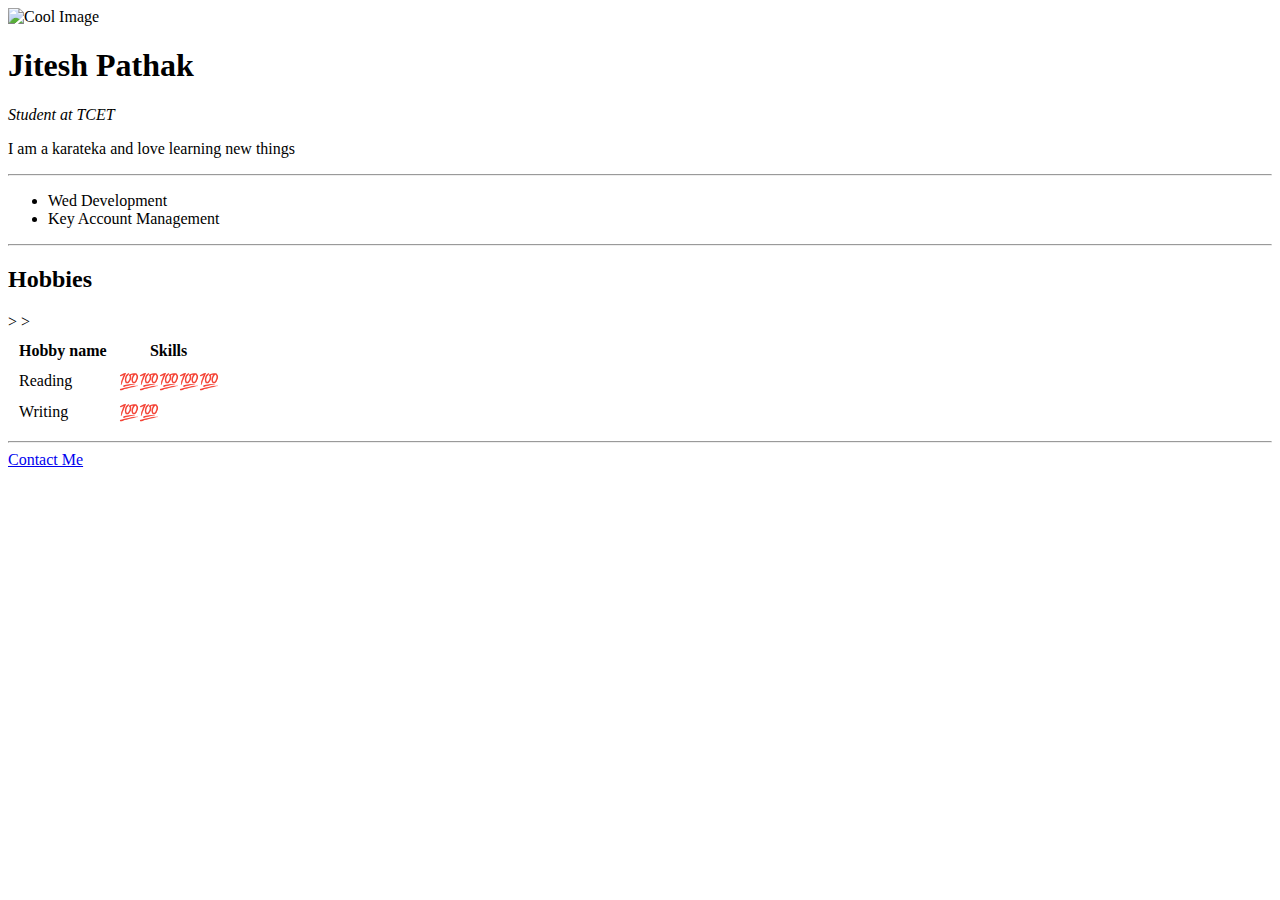
==== index.html @ 1ab88adf "Fixed Typos" ====
<!DOCTYPE html>
<html lang="en">
<head>
    <meta charset="UTF-8">
    <meta name="viewport" content="width=device-width, initial-scale=1.0">
    <title>Jitesh's Page</title>
    <img src="JP POR.jpg" alt="Cool Image" height="300" width="300">
    <h1>Jitesh Pathak</h1>
    <p><em>Student at TCET</em>
    </p>
    <p> I am a karateka and love learning new things </p>
    <hr>
    <ul>
        <li> Wed Development</li>
        <li> Key Account Management</li>
    </ul>
    <hr>
    <h2>Hobbies</h2>
    <table cellspacing="10px" cellpadding="01px">
        <thead>
        <th>Hobby name</th>
        <th>Skills</th>
    </thead>
    <tbody>    
    <tr>
            <td>Reading</td>>
            <td>💯💯💯💯💯</td>>
        </tr>
        <tr>
            <td>Writing</td>
            <td>💯💯</td>
        </tr>
    </tbody>
    </table>
</head>
<hr>
<a href="contactme.html">Contact Me</a>

<body>
</body>
</html>
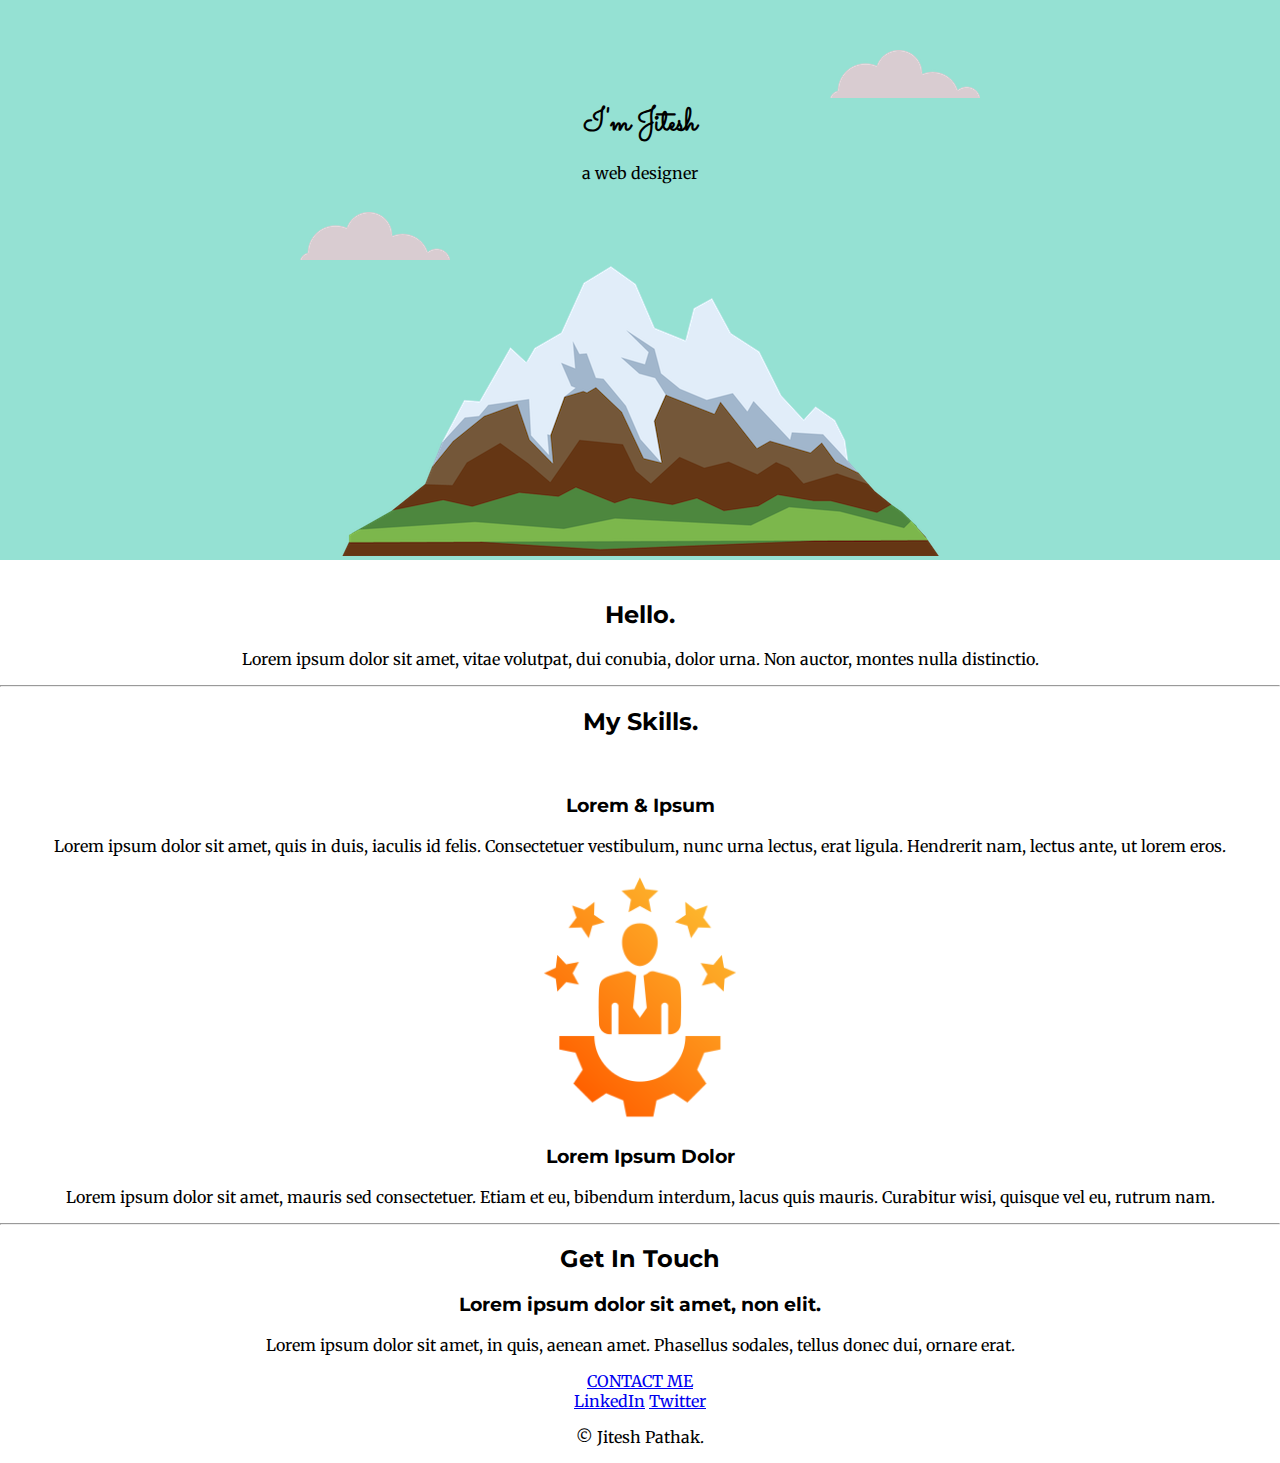
==== commit 5b17141a: "first commit" ====
--- a/index.html
+++ b/index.html
@@ -1,41 +1,69 @@
-<!DOCTYPE html>
-<html lang="en">
-<head>
-    <meta charset="UTF-8">
-    <meta name="viewport" content="width=device-width, initial-scale=1.0">
-    <title>Jitesh's Page</title>
-    <img src="JP POR.jpg" alt="Cool Image" height="300" width="300">
-    <h1>Jitesh Pathak</h1>
-    <p><em>Student at TCET</em>
-    </p>
-    <p> I am a karateka and love learning new things </p>
-    <hr>
-    <ul>
-        <li> Wed Development</li>
-        <li> Key Account Management</li>
-    </ul>
-    <hr>
-    <h2>Hobbies</h2>
-    <table cellspacing="10px" cellpadding="01px">
-        <thead>
-        <th>Hobby name</th>
-        <th>Skills</th>
-    </thead>
-    <tbody>    
-    <tr>
-            <td>Reading</td>>
-            <td>💯💯💯💯💯</td>>
-        </tr>
-        <tr>
-            <td>Writing</td>
-            <td>💯💯</td>
-        </tr>
-    </tbody>
-    </table>
-</head>
-<hr>
-<a href="contactme.html">Contact Me</a>
-
-<body>
-</body>
+<!DOCTYPE html>
+<html lang="en">
+
+<head>
+    <meta charset="UTF-8">
+    <meta name="viewport" content="width=device-width, initial-scale=1.0">
+    <link rel="stylesheet" href="css/styles.css">
+    <link rel="stylesheet" href="https://fonts.googleapis.com/css?family=Merriweather|Montserrat|Sacramento">
+    <link rel="icon" href="favicon.ico">
+    <link rel="preconnect" href="https://fonts.googleapis.com">
+    <link rel="preconnect" href="https://fonts.gstatic.com" crossorigin>
+    <link
+        href="https://fonts.googleapis.com/css2?family=Lato&family=Merriweather&family=Montserrat:wght@300&family=Poppins:wght@100&family=Sacramento&display=swap"
+        rel="stylesheet">
+    <title>Jitesh Pathak</title>
+</head>
+
+<body style="text-align: center;">
+        <div id="top-container">
+            <img src="images/cloud.png" id="top-cloud" alt="cloud-img">
+            <h1>I'm Jitesh</h1>
+            <p>a web designer</p>
+            <img src="images/cloud.png" id="bottom-cloud" alt="cloud-img">
+            <img src="images/mountain.png" alt="mountain-img">
+        </div>
+        <div class="middle-container">
+            <div class="profile">
+                <img src="https://media.licdn.com/dms/image/C5603AQHtv8ySNkjMXQ/profile-displayphoto-shrink_800_800/0/1620663426527?e=1701302400&v=beta&t=kvnfqesLWEHGBenY2CwHg5Vyl7L85nuywnN3QLbNJRg"
+                    style="border-radius: 50%; width: 300px;" alt="">
+                <h2>Hello.</h2>
+                <p>Lorem ipsum dolor sit amet, vitae volutpat, dui conubia, dolor urna. Non auctor, montes nulla
+                    distinctio.
+                </p>
+            </div>
+            <hr>
+            <div class="skills">
+                <h2>My Skills.</h2>
+                <div class="skill-row">
+                    <img class="" src="" alt="">
+                    <h3>Lorem & Ipsum</h3>
+                    <p>Lorem ipsum dolor sit amet, quis in duis, iaculis id felis. Consectetuer vestibulum, nunc urna
+                        lectus, erat ligula. Hendrerit nam, lectus ante, ut lorem eros.</p>
+                </div>
+                <div class="skill-row">
+                    <img class="" src="images/professionalism.png" alt="" style="border-radius: 50%; width: 250px;">
+                    <h3>Lorem Ipsum Dolor</h3>
+                    <p>Lorem ipsum dolor sit amet, mauris sed consectetuer. Etiam et eu, bibendum interdum, lacus quis
+                        mauris. Curabitur wisi, quisque vel eu, rutrum nam.</p>
+                </div>
+            </div>
+            <hr>
+            <div class="contact-me">
+                <h2>Get In Touch</h2>
+                <h3>Lorem ipsum dolor sit amet, non elit.</h3>
+                <p>Lorem ipsum dolor sit amet, in quis, aenean amet. Phasellus sodales, tellus donec dui, ornare erat.
+                </p>
+                <a class="btn" href="mailto:name@email.com">CONTACT ME</a>
+            </div>
+        </div>
+
+
+        <div class="bottom-container">
+            <a class="footer-link" href="https://www.linkedin.com/jitesh-pathak">LinkedIn</a>
+            <a class="footer-link" href="https://twitter.com/jitesh2003">Twitter</a>
+            <p>© Jitesh Pathak.</p>
+        </div>
+</body>
+
 </html>--- a/css/styles.css
+++ b/css/styles.css
@@ -0,0 +1,54 @@
+body {
+    margin: 0 auto;
+    font-family: 'Merriweather',serif;
+}
+
+
+body text-align{
+
+}
+h1 {
+    margin-top: 0;
+    margin-right: auto;
+    margin-bottom: 0;
+    margin-left: auto;
+    width: 10%;
+    font-family: 'Sacramento', cursive;
+}
+
+h2 {
+    font-family: 'Montserrat', sans-serif;
+
+}
+
+h3 {
+    font-family: 'Montserrat', sans-serif;
+
+}
+
+#top-container {
+    background-color: #95E1D3;
+    text-align: center;
+    position: relative;
+    padding-top: 100px;
+    
+}
+#middle-container{
+    align-items: center;
+}
+#bottom-container{
+    align-items: center;
+}
+
+#bottom-cloud {
+    position: absolute;
+    left: 300px;
+    ;
+    bottom: 300px;
+}
+
+#top-cloud {
+    position: absolute;
+    right: 300px;
+    top: 50px;
+}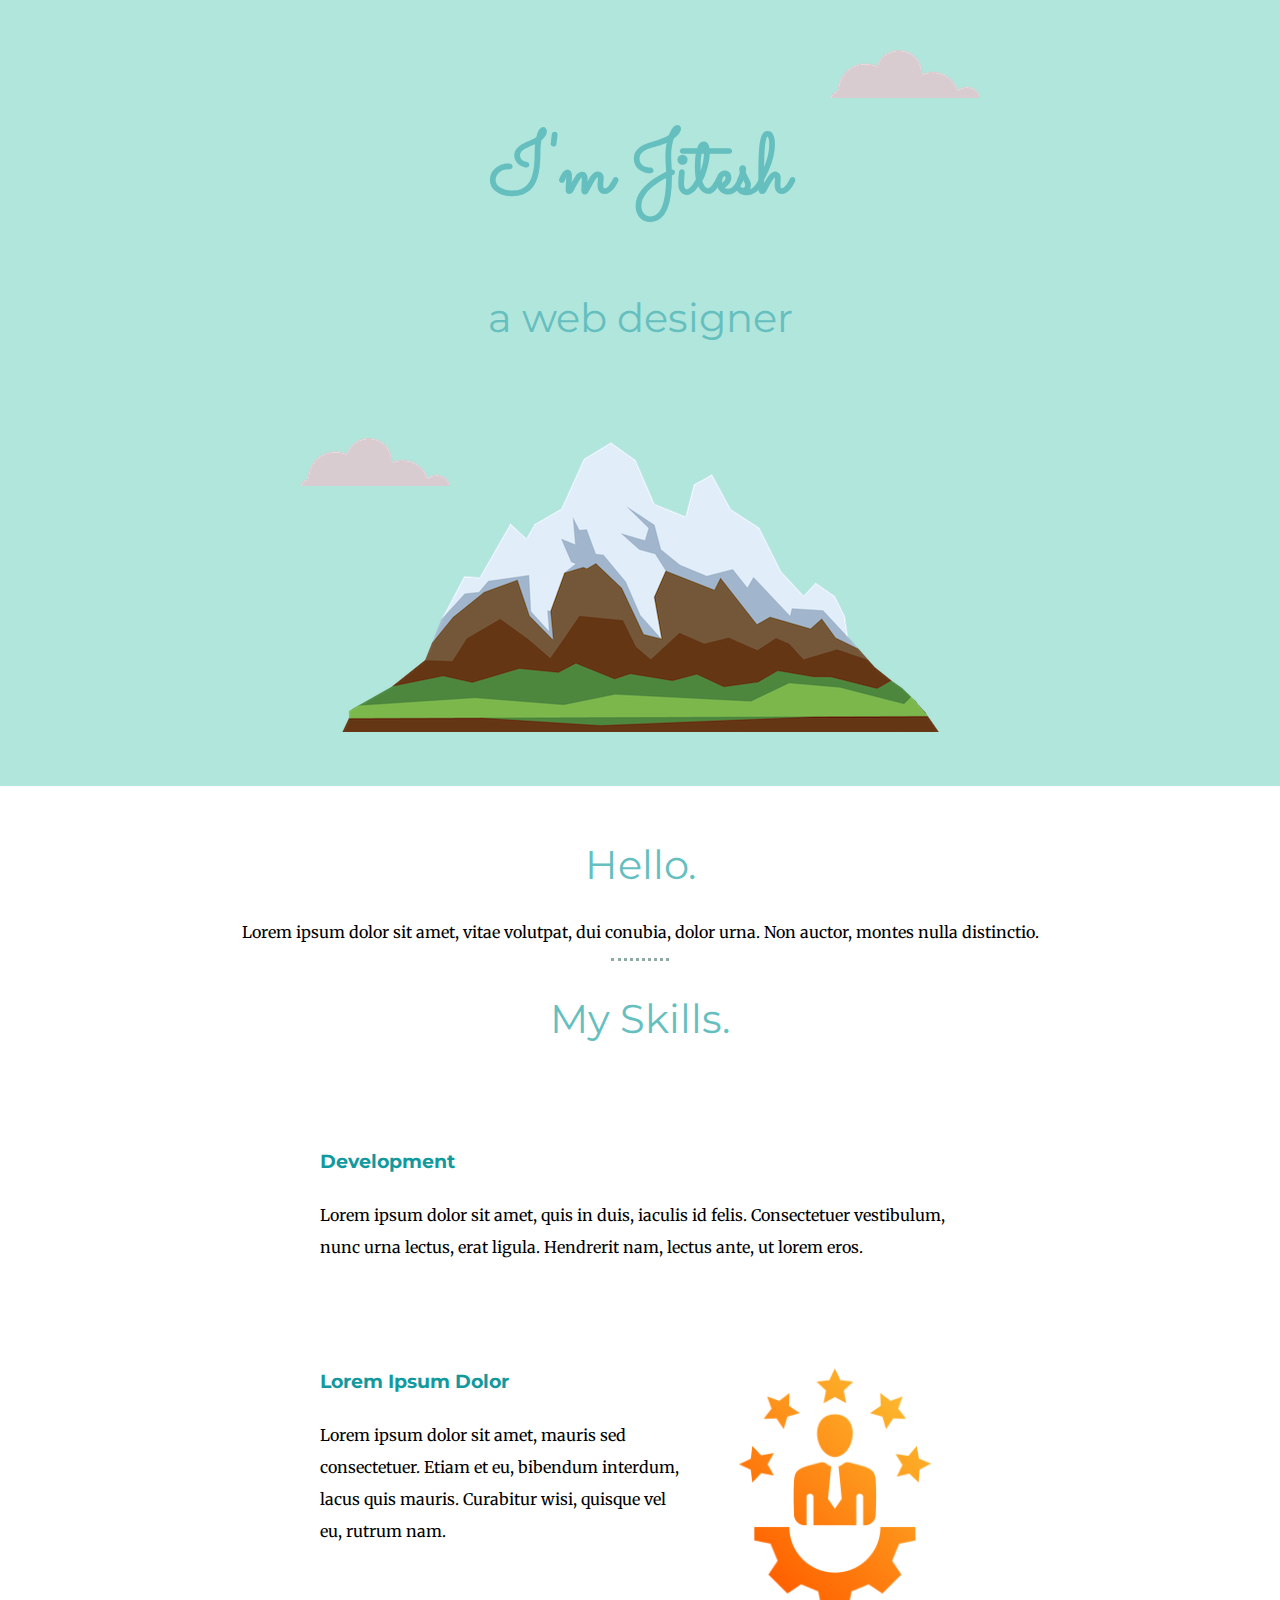
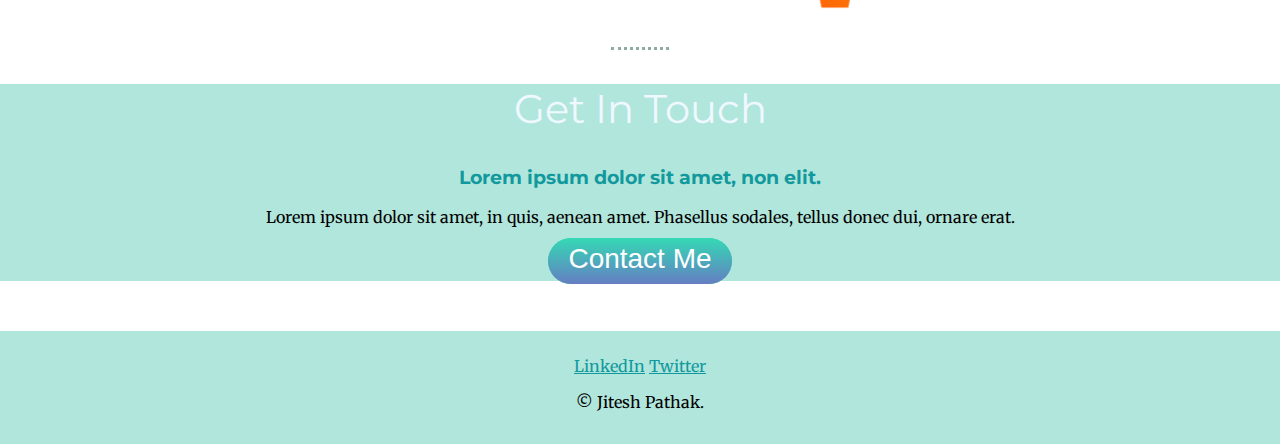
==== commit e82e745c: "final website" ====
--- a/index.html
+++ b/index.html
@@ -16,54 +16,54 @@
 </head>
 
 <body style="text-align: center;">
-        <div id="top-container">
-            <img src="images/cloud.png" id="top-cloud" alt="cloud-img">
-            <h1>I'm Jitesh</h1>
-            <p>a web designer</p>
-            <img src="images/cloud.png" id="bottom-cloud" alt="cloud-img">
-            <img src="images/mountain.png" alt="mountain-img">
+    <div id="top-container">
+        <img src="images/cloud.png" id="top-cloud" alt="cloud-img">
+        <h1>I'm Jitesh</h1>
+        <h2>a web designer</h2>
+        <img src="images/cloud.png" id="bottom-cloud" alt="cloud-img">
+        <img src="images/mountain.png" alt="mountain-img">
+    </div>
+    <div class="middle-container">
+        <div class="profile">
+            <img src="https://media.licdn.com/dms/image/C5603AQHtv8ySNkjMXQ/profile-displayphoto-shrink_800_800/0/1620663426527?e=1701302400&v=beta&t=kvnfqesLWEHGBenY2CwHg5Vyl7L85nuywnN3QLbNJRg"
+                style="border-radius: 50%; width: 300px;" alt="">
+            <h2>Hello.</h2>
+            <p>Lorem ipsum dolor sit amet, vitae volutpat, dui conubia, dolor urna. Non auctor, montes nulla
+                distinctio.
+            </p>
         </div>
-        <div class="middle-container">
-            <div class="profile">
-                <img src="https://media.licdn.com/dms/image/C5603AQHtv8ySNkjMXQ/profile-displayphoto-shrink_800_800/0/1620663426527?e=1701302400&v=beta&t=kvnfqesLWEHGBenY2CwHg5Vyl7L85nuywnN3QLbNJRg"
-                    style="border-radius: 50%; width: 300px;" alt="">
-                <h2>Hello.</h2>
-                <p>Lorem ipsum dolor sit amet, vitae volutpat, dui conubia, dolor urna. Non auctor, montes nulla
-                    distinctio.
-                </p>
+        <hr>
+        <div class="skills">
+            <h2>My Skills.</h2>
+            <div class="skill-row">
+                <img class="code-img" src="https://static-00.iconduck.com/assets.00/web-developer-illustration-1004x1024-wcqgbag3.png" alt="">
+                <h3>Development</h3>
+                <p>Lorem ipsum dolor sit amet, quis in duis, iaculis id felis. Consectetuer vestibulum, nunc urna
+                    lectus, erat ligula. Hendrerit nam, lectus ante, ut lorem eros.</p>
             </div>
-            <hr>
-            <div class="skills">
-                <h2>My Skills.</h2>
-                <div class="skill-row">
-                    <img class="" src="" alt="">
-                    <h3>Lorem & Ipsum</h3>
-                    <p>Lorem ipsum dolor sit amet, quis in duis, iaculis id felis. Consectetuer vestibulum, nunc urna
-                        lectus, erat ligula. Hendrerit nam, lectus ante, ut lorem eros.</p>
-                </div>
-                <div class="skill-row">
-                    <img class="" src="images/professionalism.png" alt="" style="border-radius: 50%; width: 250px;">
-                    <h3>Lorem Ipsum Dolor</h3>
-                    <p>Lorem ipsum dolor sit amet, mauris sed consectetuer. Etiam et eu, bibendum interdum, lacus quis
-                        mauris. Curabitur wisi, quisque vel eu, rutrum nam.</p>
-                </div>
-            </div>
-            <hr>
-            <div class="contact-me">
-                <h2>Get In Touch</h2>
-                <h3>Lorem ipsum dolor sit amet, non elit.</h3>
-                <p>Lorem ipsum dolor sit amet, in quis, aenean amet. Phasellus sodales, tellus donec dui, ornare erat.
-                </p>
-                <a class="btn" href="mailto:name@email.com">CONTACT ME</a>
+            <div class="skill-row">
+                <img class="person-laptop" src="images/professionalism.png" alt="" style="border-radius: 50%; width: 250px;">
+                <h3>Lorem Ipsum Dolor</h3>
+                <p>Lorem ipsum dolor sit amet, mauris sed consectetuer. Etiam et eu, bibendum interdum, lacus quis
+                    mauris. Curabitur wisi, quisque vel eu, rutrum nam.</p>
             </div>
         </div>
+        <hr>
+        <div class="contact-me">
+            <h2 style="color: aliceblue;">Get In Touch</h2>
+            <h3>Lorem ipsum dolor sit amet, non elit.</h3>
+            <p>Lorem ipsum dolor sit amet, in quis, aenean amet. Phasellus sodales, tellus donec dui, ornare erat.
+            </p>
+            <a class="btn" href="mailto:iamjitesh273@gmail.com">Contact Me</a>
+        </div>
+    </div>
 
 
-        <div class="bottom-container">
-            <a class="footer-link" href="https://www.linkedin.com/jitesh-pathak">LinkedIn</a>
-            <a class="footer-link" href="https://twitter.com/jitesh2003">Twitter</a>
-            <p>© Jitesh Pathak.</p>
-        </div>
+    <div class="bottom-container">
+        <a class="footer-link" href="https://www.linkedin.com/jitesh-pathak" style="color:#11999E;">LinkedIn</a>
+        <a class="footer-link" href="https://twitter.com/jitesh2003" style="color:#11999E;">Twitter</a>
+        <p>© Jitesh Pathak.</p>
+    </div>
 </body>
 
 </html>--- a/css/styles.css
+++ b/css/styles.css
@@ -1,49 +1,54 @@
 body {
     margin: 0 auto;
-    font-family: 'Merriweather',serif;
+    font-family: 'Merriweather', serif;
 }
 
-
-body text-align{
-
-}
 h1 {
-    margin-top: 0;
+    font-size: 5.265rem;
+    margin-top: 2.6rem;
     margin-right: auto;
     margin-bottom: 0;
     margin-left: auto;
-    width: 10%;
+    width: 40%;
+    line-height: 2;
     font-family: 'Sacramento', cursive;
+    color: #66BFBF;
 }
 
 h2 {
     font-family: 'Montserrat', sans-serif;
-
+    font-size: 2.5rem;
+    color: #66BFBF;
+    font-weight: normal;
 }
 
 h3 {
     font-family: 'Montserrat', sans-serif;
+    color: #11999E;
 
 }
 
 #top-container {
-    background-color: #95E1D3;
+    background-color: #b1e6dc;
     text-align: center;
     position: relative;
-    padding-top: 100px;
-    
+    padding: 50px;
 }
-#middle-container{
+
+.middle-container {
     align-items: center;
 }
-#bottom-container{
+
+.bottom-container {
     align-items: center;
+    background-color: #b1e6dc;
+    margin-top: 50px;
+    padding: 25px 0px 16px;
 }
 
 #bottom-cloud {
     position: absolute;
     left: 300px;
-    ;
     bottom: 300px;
 }
 
@@ -51,4 +56,61 @@
     position: absolute;
     right: 300px;
     top: 50px;
-}+}
+
+.skill-row{
+    width: 50%;
+    margin: 100px auto 100px auto;
+    text-align: left;
+    line-height: 2;
+}
+
+.code-img{
+    width: 25%;
+    float:left;
+    margin-right: 30px;
+}
+.person-laptop{
+    width: 25%;
+    float: right;
+    margin-left: 30px;
+}
+
+.contact-me{
+    background-color: #b1e6dc;
+    padding-bottom: 6px;  ;
+}
+
+hr{
+    border: dotted #8daaa4;
+    border-bottom: none;
+    width: 4%;
+    margin: auto;
+}
+
+.btn {
+    background: #34d9b5;
+    background-image: -webkit-linear-gradient(top, #34d9b5, #657ec2);
+    background-image: -moz-linear-gradient(top, #34d9b5, #657ec2);
+    background-image: -ms-linear-gradient(top, #34d9b5, #657ec2);
+    background-image: -o-linear-gradient(top, #34d9b5, #657ec2);
+    background-image: linear-gradient(to bottom, #34d9b5, #657ec2);
+    -webkit-border-radius: 32;
+    -moz-border-radius: 32;
+    border-radius: 32px;
+    font-family: Arial;
+    color: #ffffff;
+    font-size: 28px;
+    padding: 5px 20px 10px 20px;
+    text-decoration: none;
+  }
+  
+  .btn:hover {
+    background: #1fcf8b;
+    background-image: -webkit-linear-gradient(top, #1fcf8b, #3498db);
+    background-image: -moz-linear-gradient(top, #1fcf8b, #3498db);
+    background-image: -ms-linear-gradient(top, #1fcf8b, #3498db);
+    background-image: -o-linear-gradient(top, #1fcf8b, #3498db);
+    background-image: linear-gradient(to bottom, #1fcf8b, #3498db);
+    text-decoration: none;
+  }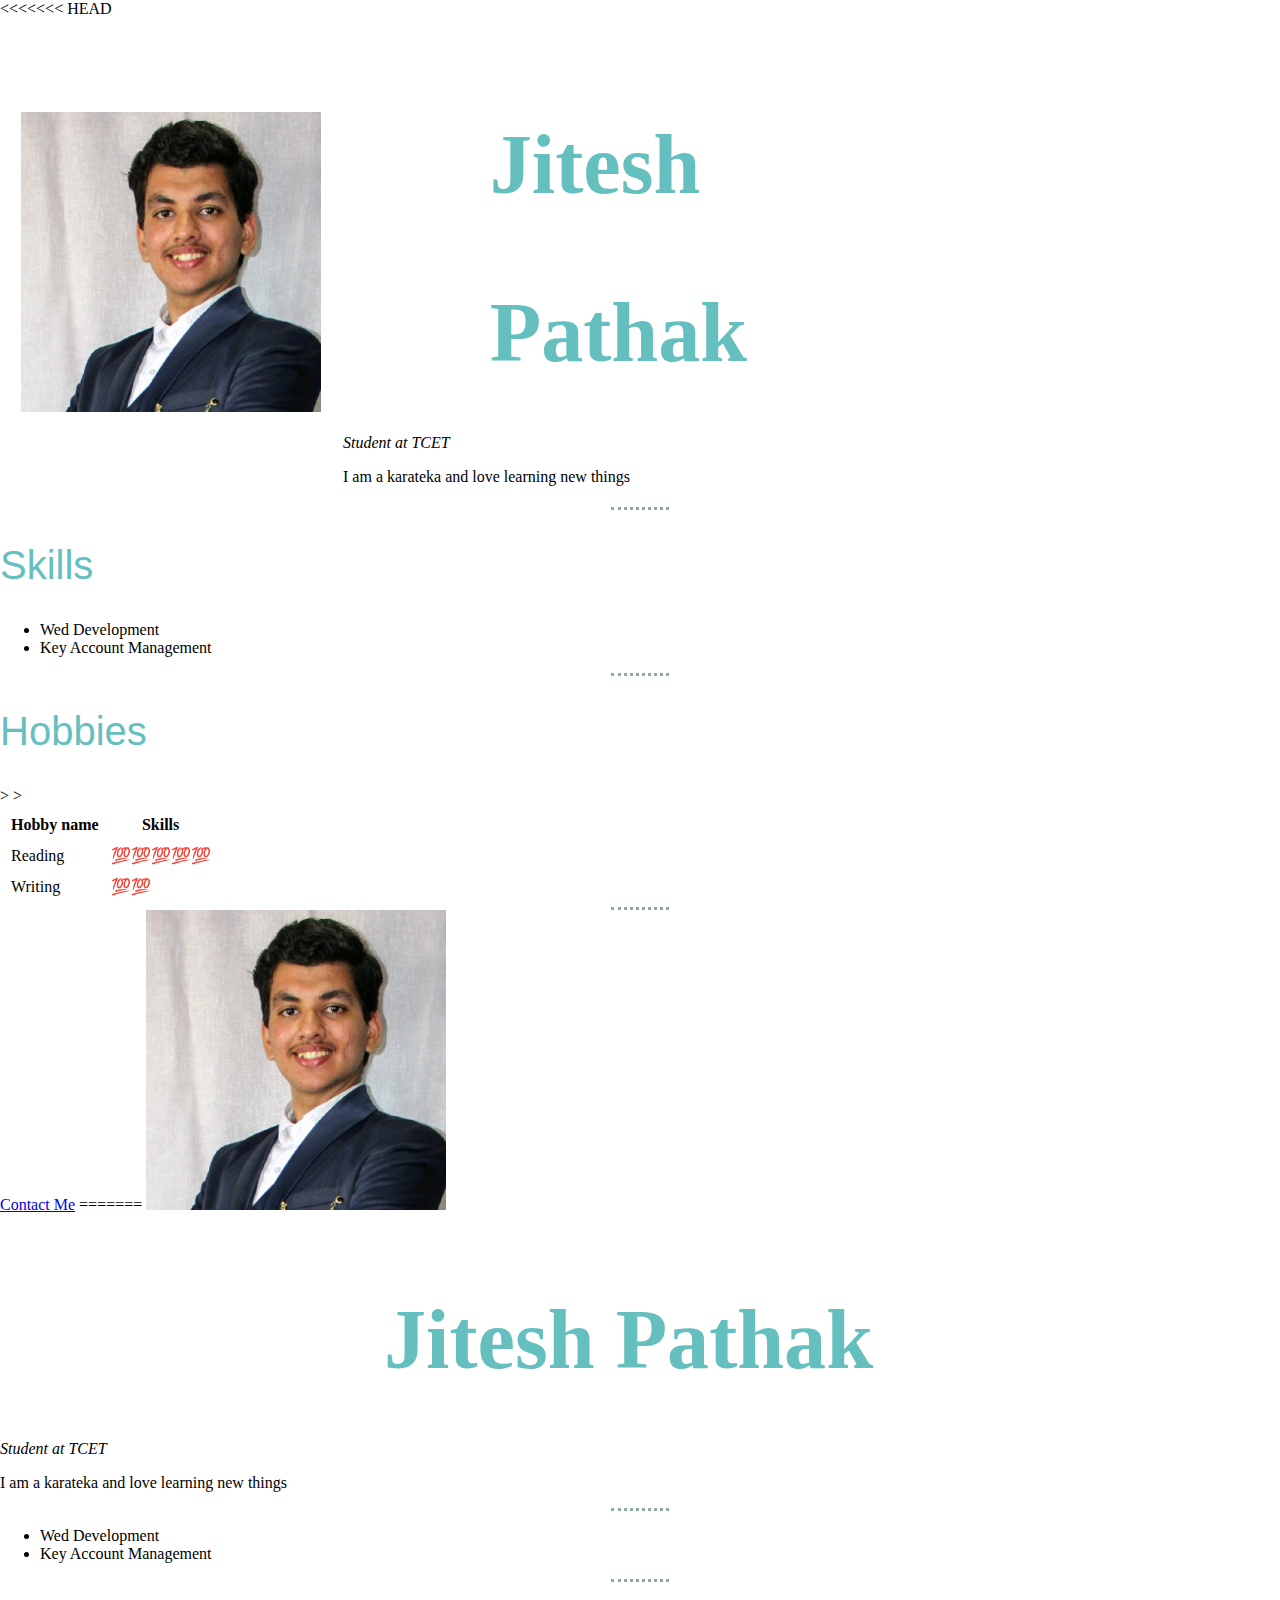
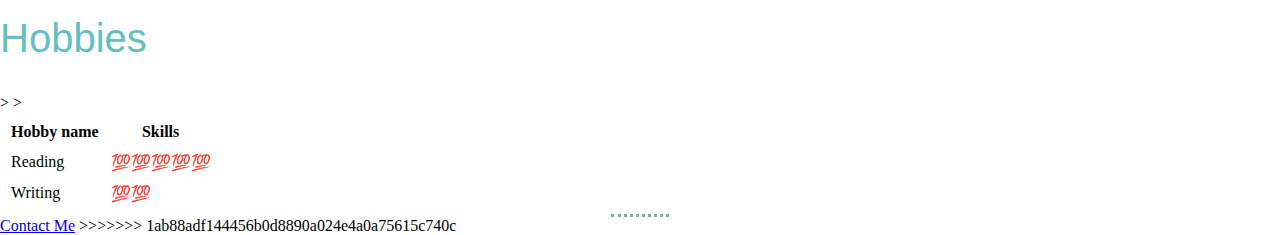
==== commit be12fb18: "built first bootstrap website" ====
--- a/index.html
+++ b/index.html
@@ -1,69 +1,91 @@
+<<<<<<< HEAD
 <!DOCTYPE html>
 <html lang="en">
-
 <head>
     <meta charset="UTF-8">
     <meta name="viewport" content="width=device-width, initial-scale=1.0">
+    <title>Jitesh's Page</title>
     <link rel="stylesheet" href="css/styles.css">
-    <link rel="stylesheet" href="https://fonts.googleapis.com/css?family=Merriweather|Montserrat|Sacramento">
-    <link rel="icon" href="favicon.ico">
-    <link rel="preconnect" href="https://fonts.googleapis.com">
-    <link rel="preconnect" href="https://fonts.gstatic.com" crossorigin>
-    <link
-        href="https://fonts.googleapis.com/css2?family=Lato&family=Merriweather&family=Montserrat:wght@300&family=Poppins:wght@100&family=Sacramento&display=swap"
-        rel="stylesheet">
-    <title>Jitesh Pathak</title>
+    </head>
+    <body>
+    <table cellspacing="20">
+        <tr>
+            <td><img src="JP POR.jpg" alt="Cool Image" height="300" width="300"></td>
+            <td><h1>Jitesh Pathak</h1>
+            <p><em>Student at TCET</em></p>
+            <p> I am a karateka and love learning new things </p></td>
+        </tr>
+</table>
+    <hr>
+    <h2>Skills</h2>
+    <ul>
+        <li> Wed Development</li>
+        <li> Key Account Management</li>
+    </ul>
+    <hr>
+    <h2>Hobbies</h2>
+    <table cellspacing="10px" cellpadding="01px">
+        <thead>
+        <th>Hobby name</th>
+        <th>Skills</th>
+    </thead>
+    <tbody>    
+    <tr>
+            <td>Reading</td>>
+            <td>💯💯💯💯💯</td>>
+        </tr>
+        <tr>
+            <td>Writing</td>
+            <td>💯💯</td>
+        </tr>
+    </tbody>
+    </table>
+<hr>
+<a href="contactme.html">Contact Me</a>
+</body>
+</html>
+
+<!-- a single Tag can have 2 different classes, just write img class="class1 class2" -->
+=======
+<!DOCTYPE html>
+<html lang="en">
+<head>
+    <meta charset="UTF-8">
+    <meta name="viewport" content="width=device-width, initial-scale=1.0">
+    <title>Jitesh's Page</title>
+    <img src="JP POR.jpg" alt="Cool Image" height="300" width="300">
+    <h1>Jitesh Pathak</h1>
+    <p><em>Student at TCET</em>
+    </p>
+    <p> I am a karateka and love learning new things </p>
+    <hr>
+    <ul>
+        <li> Wed Development</li>
+        <li> Key Account Management</li>
+    </ul>
+    <hr>
+    <h2>Hobbies</h2>
+    <table cellspacing="10px" cellpadding="01px">
+        <thead>
+        <th>Hobby name</th>
+        <th>Skills</th>
+    </thead>
+    <tbody>    
+    <tr>
+            <td>Reading</td>>
+            <td>💯💯💯💯💯</td>>
+        </tr>
+        <tr>
+            <td>Writing</td>
+            <td>💯💯</td>
+        </tr>
+    </tbody>
+    </table>
 </head>
+<hr>
+<a href="contactme.html">Contact Me</a>
 
-<body style="text-align: center;">
-    <div id="top-container">
-        <img src="images/cloud.png" id="top-cloud" alt="cloud-img">
-        <h1>I'm Jitesh</h1>
-        <h2>a web designer</h2>
-        <img src="images/cloud.png" id="bottom-cloud" alt="cloud-img">
-        <img src="images/mountain.png" alt="mountain-img">
-    </div>
-    <div class="middle-container">
-        <div class="profile">
-            <img src="https://media.licdn.com/dms/image/C5603AQHtv8ySNkjMXQ/profile-displayphoto-shrink_800_800/0/1620663426527?e=1701302400&v=beta&t=kvnfqesLWEHGBenY2CwHg5Vyl7L85nuywnN3QLbNJRg"
-                style="border-radius: 50%; width: 300px;" alt="">
-            <h2>Hello.</h2>
-            <p>Lorem ipsum dolor sit amet, vitae volutpat, dui conubia, dolor urna. Non auctor, montes nulla
-                distinctio.
-            </p>
-        </div>
-        <hr>
-        <div class="skills">
-            <h2>My Skills.</h2>
-            <div class="skill-row">
-                <img class="code-img" src="https://static-00.iconduck.com/assets.00/web-developer-illustration-1004x1024-wcqgbag3.png" alt="">
-                <h3>Development</h3>
-                <p>Lorem ipsum dolor sit amet, quis in duis, iaculis id felis. Consectetuer vestibulum, nunc urna
-                    lectus, erat ligula. Hendrerit nam, lectus ante, ut lorem eros.</p>
-            </div>
-            <div class="skill-row">
-                <img class="person-laptop" src="images/professionalism.png" alt="" style="border-radius: 50%; width: 250px;">
-                <h3>Lorem Ipsum Dolor</h3>
-                <p>Lorem ipsum dolor sit amet, mauris sed consectetuer. Etiam et eu, bibendum interdum, lacus quis
-                    mauris. Curabitur wisi, quisque vel eu, rutrum nam.</p>
-            </div>
-        </div>
-        <hr>
-        <div class="contact-me">
-            <h2 style="color: aliceblue;">Get In Touch</h2>
-            <h3>Lorem ipsum dolor sit amet, non elit.</h3>
-            <p>Lorem ipsum dolor sit amet, in quis, aenean amet. Phasellus sodales, tellus donec dui, ornare erat.
-            </p>
-            <a class="btn" href="mailto:iamjitesh273@gmail.com">Contact Me</a>
-        </div>
-    </div>
-
-
-    <div class="bottom-container">
-        <a class="footer-link" href="https://www.linkedin.com/jitesh-pathak" style="color:#11999E;">LinkedIn</a>
-        <a class="footer-link" href="https://twitter.com/jitesh2003" style="color:#11999E;">Twitter</a>
-        <p>© Jitesh Pathak.</p>
-    </div>
+<body>
 </body>
-
-</html>+</html>
+>>>>>>> 1ab88adf144456b0d8890a024e4a0a75615c740c
